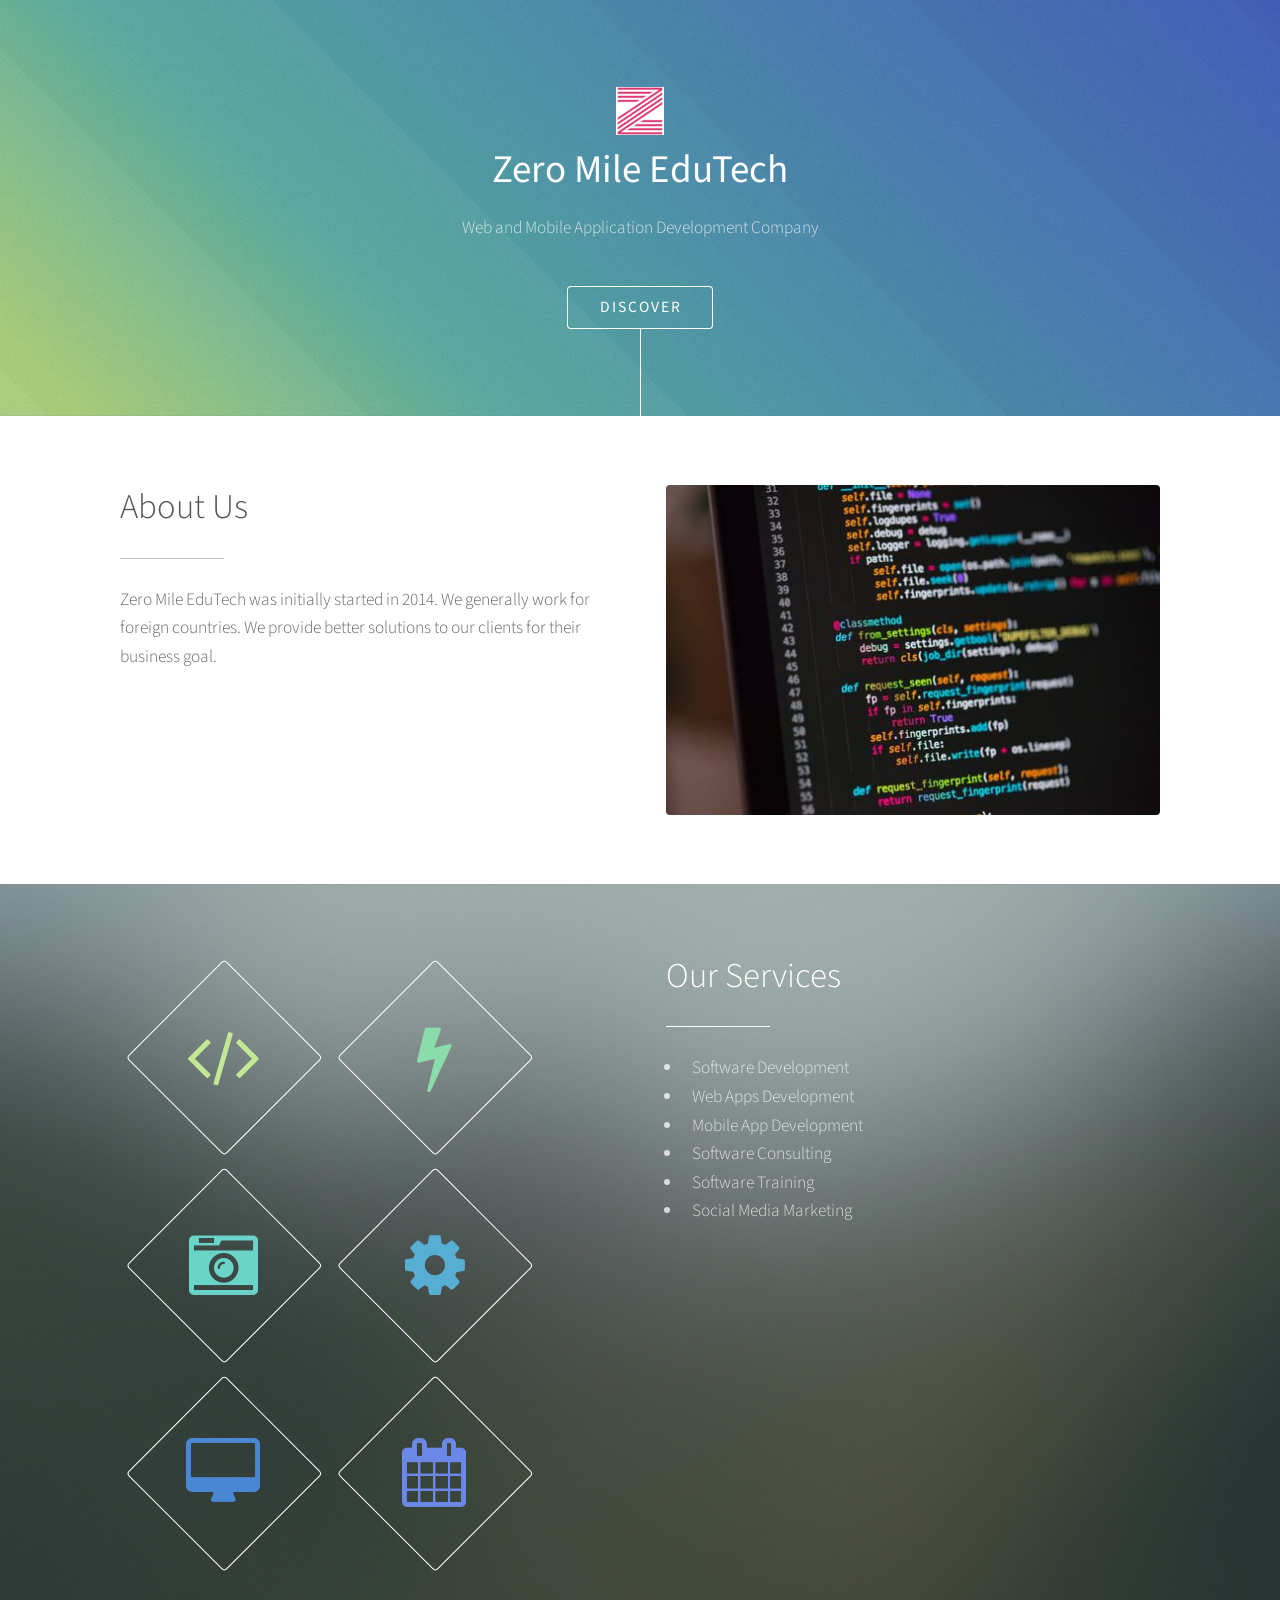
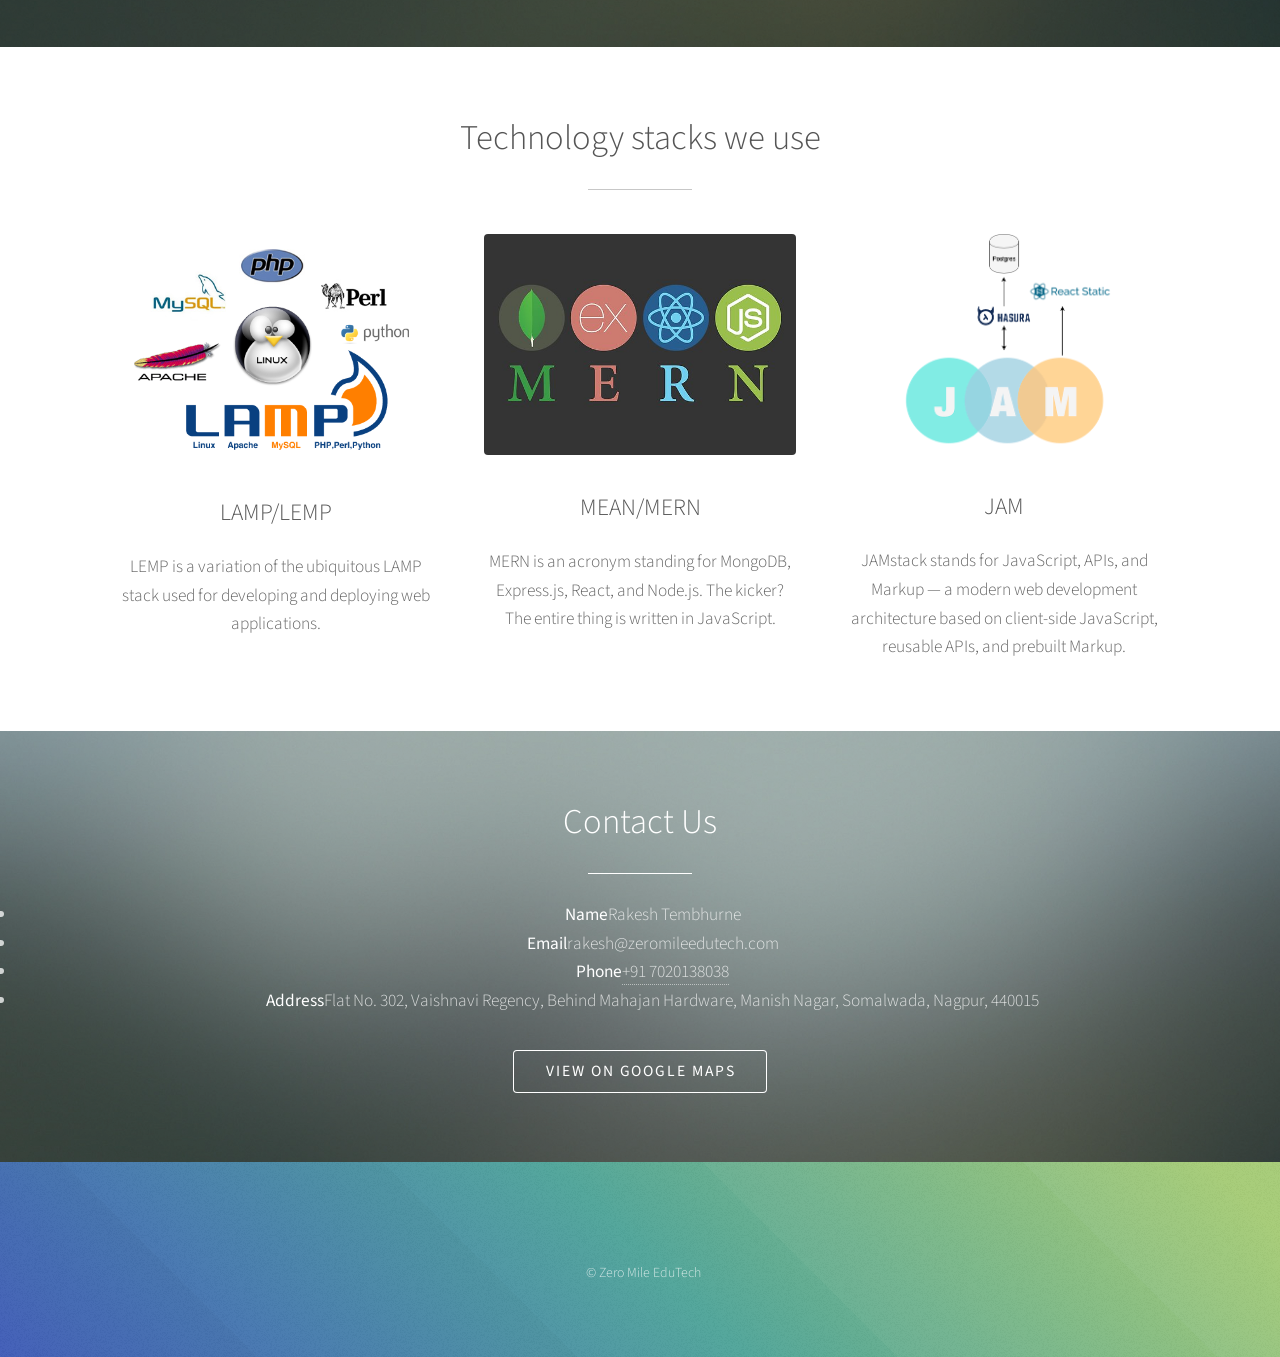
==== index.html @ caaaf2c7 "Convert to static site for zemet.org Remove Gatsby v2 toolchain (no longer builds on modern Node/Net" ====
<!DOCTYPE html>
<html lang="en">
<head>
    <meta charset="utf-8" />
    <meta http-equiv="x-ua-compatible" content="ie=edge" />
    <meta name="viewport" content="width=device-width, initial-scale=1, shrink-to-fit=no" />
    <title>Zero Mile EduTech</title>
    <meta name="description" content="Zero Mile EduTech — Web and Mobile Application Development Company. Software development, web apps, mobile apps, consulting, training and social media marketing." />
    <link rel="icon" type="image/png" href="/favicon.png" />
    <link rel="stylesheet" href="/assets/css/main.css" />
</head>
<body>
    <div class="body is-loading" id="page-root">

        <section id="header">
            <div class="inner">
                <span><img src="/assets/images/logo.png" alt="Zero Mile EduTech logo" /></span>
                <h1><strong>Zero Mile EduTech</strong></h1>
                <p>Web and Mobile Application Development Company</p>
                <ul class="actions">
                    <li><a href="#one" class="button scrolly">Discover</a></li>
                </ul>
            </div>
        </section>

        <section id="one" class="main style1">
            <div class="grid-wrapper">
                <div class="col-6">
                    <header class="major">
                        <h2>About Us</h2>
                    </header>
                    <p>Zero Mile EduTech was initially started in 2014. We generally work for foreign countries. We provide better solutions to our clients for their business goal.</p>
                </div>
                <div class="col-6">
                    <span class="image fit"><img src="/assets/images/about-us.jpg" alt="About Zero Mile EduTech" /></span>
                </div>
            </div>
        </section>

        <section id="two" class="main style2">
            <div class="grid-wrapper">
                <div class="col-6">
                    <ul class="major-icons">
                        <li><span class="icon style1 major fa-code"></span></li>
                        <li><span class="icon style2 major fa-bolt"></span></li>
                        <li><span class="icon style3 major fa-camera-retro"></span></li>
                        <li><span class="icon style4 major fa-cog"></span></li>
                        <li><span class="icon style5 major fa-desktop"></span></li>
                        <li><span class="icon style6 major fa-calendar"></span></li>
                    </ul>
                </div>
                <div class="col-6">
                    <header class="major">
                        <h2>Our Services</h2>
                    </header>
                    <ul>
                        <li>Software Development</li>
                        <li>Web Apps Development</li>
                        <li>Mobile App Development</li>
                        <li>Software Consulting</li>
                        <li>Software Training</li>
                        <li>Social Media Marketing</li>
                    </ul>
                </div>
            </div>
        </section>

        <section id="three" class="main style1 special">
            <div class="grid-wrapper">
                <div class="col-12">
                    <header class="major">
                        <h2>Technology stacks we use</h2>
                    </header>
                    <p></p>
                </div>

                <div class="col-4">
                    <span class="image fit"><img src="/assets/images/lamp_stack.png" alt="LAMP/LEMP stack" /></span>
                    <h3>LAMP/LEMP</h3>
                    <p>LEMP is a variation of the ubiquitous LAMP stack used for developing and deploying web applications.</p>
                </div>
                <div class="col-4">
                    <span class="image fit"><img src="/assets/images/mern_stack.png" alt="MEAN/MERN stack" /></span>
                    <h3>MEAN/MERN</h3>
                    <p>MERN is an acronym standing for MongoDB, Express.js, React, and Node.js. The kicker? The entire thing is written in JavaScript.</p>
                </div>
                <div class="col-4">
                    <span class="image fit"><img src="/assets/images/jamstack.png" alt="JAMstack" /></span>
                    <h3>JAM</h3>
                    <p>JAMstack stands for JavaScript, APIs, and Markup — a modern web development architecture based on client-side JavaScript, reusable APIs, and prebuilt Markup.</p>
                </div>

            </div>
        </section>

        <section id="four" class="main style2 special">
            <div class="container">
                <header class="major">
                    <h2>Contact Us</h2>
                </header>
                <ul class="contact-details">
                    <li><strong>Name</strong><span>Rakesh Tembhurne</span></li>
                    <li><strong>Email</strong><span>rakesh@zeromileedutech.com</span></li>
                    <li><strong>Phone</strong><span><a href="tel:+917020138038">+91 7020138038</a></span></li>
                    <li><strong>Address</strong><span>Flat No. 302, Vaishnavi Regency, Behind Mahajan Hardware, Manish Nagar, Somalwada, Nagpur, 440015</span></li>
                </ul>
                <ul class="actions">
                    <li><a class="button" href="https://www.google.com/maps/search/?api=1&amp;query=Vaishnavi+Regency+Manish+Nagar+Somalwada+Nagpur+440015" target="_blank" rel="noopener">View on Google Maps</a></li>
                </ul>
            </div>
        </section>

        <section id="footer">
            <ul class="copyright">
                <li>&copy; Zero Mile EduTech</li>
            </ul>
        </section>

    </div>
    <script>
        // Replicates the old site's behaviour: enable transitions shortly after load.
        window.addEventListener('load', function () {
            setTimeout(function () {
                document.getElementById('page-root').classList.remove('is-loading');
            }, 100);
        });
        // Smooth scroll for in-page anchors (e.g. the "Discover" button).
        document.querySelectorAll('a[href^="#"]').forEach(function (anchor) {
            anchor.addEventListener('click', function (e) {
                var target = document.querySelector(this.getAttribute('href'));
                if (target) {
                    e.preventDefault();
                    target.scrollIntoView({ behavior: 'smooth' });
                }
            });
        });
    </script>
</body>
</html>
---- assets/css/main.css ----
﻿@import"../css/font-awesome.min.css";@import"https://fonts.googleapis.com/css?family=Source+Sans+Pro:300,300italic,400,400italic";@media screen and (min-width: 981px){.grid-wrapper{display:grid;grid-gap:0 2.25em;grid-template-columns:repeat(12, 1fr);margin:0 auto;width:90%}.col-1{grid-column:span 1}.col-2{grid-column:span 2}.col-3{grid-column:span 3}.col-4{grid-column:span 4}.col-5{grid-column:span 5}.col-6{grid-column:span 6}.col-7{grid-column:span 7}.col-8{grid-column:span 8}.col-9{grid-column:span 9}.col-10{grid-column:span 10}.col-11{grid-column:span 11}.col-12{grid-column:span 12}}@media screen and (min-width: 1141px){.grid-wrapper{grid-gap:0 3em;width:60em}}html,body,div,span,applet,object,iframe,h1,h2,h3,h4,h5,h6,p,blockquote,pre,a,abbr,acronym,address,big,cite,code,del,dfn,em,img,ins,kbd,q,s,samp,small,strike,strong,sub,sup,tt,var,b,u,i,center,dl,dt,dd,ol,ul,li,fieldset,form,label,legend,table,caption,tbody,tfoot,thead,tr,th,td,article,aside,canvas,details,embed,figure,figcaption,footer,header,hgroup,menu,nav,output,ruby,section,summary,time,mark,audio,video{margin:0;padding:0;border:0;font-size:100%;font:inherit;vertical-align:baseline}article,aside,details,figcaption,figure,footer,header,hgroup,menu,nav,section{display:block}body{line-height:1}ol,ul{list-style:none}blockquote,q{quotes:none}blockquote:before,blockquote:after,q:before,q:after{content:"";content:none}table{border-collapse:collapse;border-spacing:0}body{-webkit-text-size-adjust:none}*,*:before,*:after{-moz-box-sizing:border-box;-webkit-box-sizing:border-box;box-sizing:border-box}body{background:#fff}body .body.is-loading *,body .body.is-loading *:before,body .body.is-loading *:after{-moz-animation:none !important;-webkit-animation:none !important;-ms-animation:none !important;animation:none !important;-moz-transition:none !important;-webkit-transition:none !important;-ms-transition:none !important;transition:none !important}body,input,select,textarea{color:#666;font-family:"Source Sans Pro",Helvetica,sans-serif;font-size:16pt;font-weight:300;line-height:1.65em}a{-moz-transition:color 0.2s ease-in-out, border-color 0.2s ease-in-out;-webkit-transition:color 0.2s ease-in-out, border-color 0.2s ease-in-out;-ms-transition:color 0.2s ease-in-out, border-color 0.2s ease-in-out;transition:color 0.2s ease-in-out, border-color 0.2s ease-in-out;border-bottom:dotted 1px #666;color:inherit;text-decoration:none}a:hover{border-bottom-color:rgba(0,0,0,0) !important;color:#6bd4c8}strong,b{color:#555;font-weight:400}em,i{font-style:italic}p{margin:0 0 2em 0}h1,h2,h3,h4,h5,h6{color:#555;line-height:1em;margin:0 0 1em 0}h1 a,h2 a,h3 a,h4 a,h5 a,h6 a{color:inherit;text-decoration:none}h1{font-size:2.25em;line-height:1.35em}h2{font-size:2em;line-height:1.35em}h3{font-size:1.35em;line-height:1.5em}h4{font-size:1.25em;line-height:1.5em}h5{font-size:.9em;line-height:1.5em}h6{font-size:.7em;line-height:1.5em}sub{font-size:.8em;position:relative;top:.5em}sup{font-size:.8em;position:relative;top:-0.5em}hr{border:0;border-bottom:solid 1px rgba(144,144,144,.5);margin:2em 0}hr.major{margin:3em 0}blockquote{border-left:solid 4px rgba(144,144,144,.5);font-style:italic;margin:0 0 2em 0;padding:.5em 0 .5em 2em}code{background:rgba(144,144,144,.075);border-radius:4px;border:solid 1px rgba(144,144,144,.5);font-family:"Courier New",monospace;font-size:.9em;margin:0 .25em;padding:.25em .65em}pre{-webkit-overflow-scrolling:touch;font-family:"Courier New",monospace;font-size:.9em;margin:0 0 2em 0}pre code{display:block;line-height:1.75em;padding:1em 1.5em;overflow-x:auto}.align-left{text-align:left}.align-center{text-align:center}.align-right{text-align:right}section.special,article.special{text-align:center}header p{color:#999;margin:0 0 1.5em 0;position:relative}header h2+p{font-size:1.25em;line-height:1.5em;margin-top:-1em}header h3+p{font-size:1.1em;line-height:1.5em;margin-top:-0.8em}header h4+p,header h5+p,header h6+p{font-size:.9em;line-height:1.5em;margin-top:-0.6em}header.major{margin:0 0 1em 0}header.major:after{background:rgba(144,144,144,.5);content:"";display:inline-block;height:1px;margin-top:1.5em;width:6em}header.major h2,header.major h3,header.major h4,header.major h5,header.major h6{margin:0}header.major p{margin:.7em 0 0 0}header.special{text-align:center}form{margin:0 0 2em 0}label{color:#555;display:block;font-size:.9em;font-weight:400;margin:0 0 1em 0}input[type=text],input[type=password],input[type=email],select,textarea{-moz-appearance:none;-webkit-appearance:none;-ms-appearance:none;appearance:none;background:rgba(144,144,144,.075);border-radius:4px;border:none;border:solid 1px rgba(144,144,144,.5);color:inherit;display:block;outline:0;padding:0 1em;text-decoration:none;width:100%}input[type=text]:invalid,input[type=password]:invalid,input[type=email]:invalid,select:invalid,textarea:invalid{box-shadow:none}input[type=text]:focus,input[type=password]:focus,input[type=email]:focus,select:focus,textarea:focus{border-color:#6bd4c8}.select-wrapper{text-decoration:none}.select-wrapper:before{-moz-osx-font-smoothing:grayscale;-webkit-font-smoothing:antialiased;font-family:FontAwesome;font-style:normal;font-weight:normal;text-transform:none !important}.select-wrapper{display:block;position:relative}.select-wrapper:before{color:rgba(144,144,144,.5);content:"";display:block;height:2.75em;line-height:2.75em;pointer-events:none;position:absolute;right:0;text-align:center;top:0;width:2.75em}.select-wrapper select::-ms-expand{display:none}input[type=text],input[type=password],input[type=email],select{height:2.75em}textarea{padding:.75em 1em}input[type=checkbox],input[type=radio]{-moz-appearance:none;-webkit-appearance:none;-ms-appearance:none;appearance:none;display:block;float:left;margin-right:-2em;opacity:0;width:1em;z-index:-1}input[type=checkbox]+label,input[type=radio]+label{text-decoration:none}input[type=checkbox]+label:before,input[type=radio]+label:before{-moz-osx-font-smoothing:grayscale;-webkit-font-smoothing:antialiased;font-family:FontAwesome;font-style:normal;font-weight:normal;text-transform:none !important}input[type=checkbox]+label,input[type=radio]+label{color:#666;cursor:pointer;display:inline-block;font-size:1em;font-weight:300;padding-left:2.4em;padding-right:.75em;position:relative}input[type=checkbox]+label:before,input[type=radio]+label:before{background:rgba(144,144,144,.075);border-radius:4px;border:solid 1px rgba(144,144,144,.5);content:"";display:inline-block;height:1.65em;left:0;line-height:1.58125em;position:absolute;text-align:center;top:0;width:1.65em}input[type=checkbox]:checked+label:before,input[type=radio]:checked+label:before{background:#666;border-color:#666;color:#fff;content:""}input[type=checkbox]:focus+label:before,input[type=radio]:focus+label:before{border-color:#6bd4c8}input[type=checkbox]+label:before{border-radius:4px}input[type=radio]+label:before{border-radius:100%}::-webkit-input-placeholder{color:#999 !important;opacity:1}:-moz-placeholder{color:#999 !important;opacity:1}::-moz-placeholder{color:#999 !important;opacity:1}:-ms-input-placeholder{color:#999 !important;opacity:1}.formerize-placeholder{color:#999 !important;opacity:1}.box{border-radius:4px;border:solid 1px rgba(144,144,144,.5);margin-bottom:2em;padding:1.5em}.box>:last-child,.box>:last-child>:last-child,.box>:last-child>:last-child>:last-child{margin-bottom:0}.box.alt{border:0;border-radius:0;padding:0}.icon{text-decoration:none}.icon:before{-moz-osx-font-smoothing:grayscale;-webkit-font-smoothing:antialiased;font-family:FontAwesome;font-style:normal;font-weight:normal;text-transform:none !important}.icon{border-bottom:none;position:relative}.icon>.label{display:none}.icon.style1:before{color:#c3e895}.icon.style2:before{color:#8addaa}.icon.style3:before{color:#6bd4c8}.icon.style4:before{color:#57aed3}.icon.style5:before{color:#4a87d3}.icon.style6:before{color:#6b88e6}.icon.major{text-decoration:none}.icon.major:before{-moz-osx-font-smoothing:grayscale;-webkit-font-smoothing:antialiased;font-family:FontAwesome;font-style:normal;font-weight:normal;text-transform:none !important}.icon.major{color:#555;cursor:default;display:inline-block;margin:0 0 1.5em 0}.icon.major:before{font-size:4em;line-height:1em}.image{border-radius:4px;border:0;display:inline-block;position:relative}.image img{border-radius:4px;display:block}.image.left{float:left;padding:0 1.5em 1em 0;top:.25em}.image.right{float:right;padding:0 0 1em 1.5em;top:.25em}.image.left,.image.right{max-width:40%}.image.left img,.image.right img{width:100%}.image.fit{display:block;margin:0 0 2em 0;width:100%}.image.fit img{width:100%}ol{list-style:decimal;margin:0 0 2em 0;padding-left:1.25em}ol li{padding-left:.25em}ul{list-style:disc;margin:0 0 2em 0;padding-left:1em}ul li{padding-left:.5em}ul.alt{list-style:none;padding-left:0}ul.alt li{border-top:solid 1px rgba(144,144,144,.5);padding:.5em 0}ul.alt li:first-child{border-top:0;padding-top:0}ul.icons{cursor:default;list-style:none;padding-left:0}ul.icons li{display:inline-block;padding:0 1.25em 0 0}ul.icons li:last-child{padding-right:0}ul.icons li .icon:before{font-size:1.5em}ul.major-icons{list-style:none;padding-left:0}ul.major-icons li{display:inline-block;padding:2.5em;text-align:center}ul.major-icons li .icon{-moz-transform:rotate(45deg);-webkit-transform:rotate(45deg);-ms-transform:rotate(45deg);transform:rotate(45deg);border-radius:4px;border:solid 1px rgba(144,144,144,.5);display:inline-block;height:8em;line-height:8em;margin:0;text-align:center;width:8em}ul.major-icons li .icon:before{-moz-transform:rotate(-45deg);-webkit-transform:rotate(-45deg);-ms-transform:rotate(-45deg);transform:rotate(-45deg);display:inline-block;line-height:inherit}ul.actions{cursor:default;list-style:none;padding-left:0}ul.actions li{display:inline-block;padding:0 1em 0 0;vertical-align:middle}ul.actions li:last-child{padding-right:0}ul.actions.small li{padding:0 .5em 0 0}ul.actions.vertical li{display:block;padding:1em 0 0 0}ul.actions.vertical li:first-child{padding-top:0}ul.actions.vertical li>*{margin-bottom:0}ul.actions.vertical.small li{padding:.5em 0 0 0}ul.actions.vertical.small li:first-child{padding-top:0}ul.actions.uniform li>*{min-width:12em}ul.actions.fit{display:table;margin-left:-1em;padding:0;table-layout:fixed;width:calc(100% + 1em)}ul.actions.fit li{display:table-cell;padding:0 0 0 1em}ul.actions.fit li>*{margin-bottom:0}ul.actions.fit.small{margin-left:-0.5em;width:calc(100% + 0.5em)}ul.actions.fit.small li{padding:0 0 0 .5em}dl{margin:0 0 2em 0}.table-wrapper{-webkit-overflow-scrolling:touch;overflow-x:auto}table{margin:0 0 2em 0;width:100%}table tbody tr{border-left:0;border-right:0}table tbody tr:nth-child(2n+1){background-color:rgba(144,144,144,.075)}table td{padding:.75em .75em}table th{color:#555;font-size:.9em;font-weight:400;padding:0 .75em .75em .75em;text-align:left}table thead{border-bottom:solid 1px rgba(144,144,144,.5)}table tfoot{border-top:solid 1px rgba(144,144,144,.5)}table.alt{border-collapse:separate}table.alt tbody tr td{border:solid 1px rgba(144,144,144,.5);border-left-width:0;border-top-width:0}table.alt tbody tr td:first-child{border-left-width:1px}table.alt tbody tr:first-child td{border-top-width:1px}table.alt thead{border-bottom:0}table.alt tfoot{border-top:0}input[type=submit],input[type=reset],input[type=button],button,.button{-moz-appearance:none;-webkit-appearance:none;-ms-appearance:none;appearance:none;-moz-transition:background-color 0.2s ease-in-out, color 0.2s ease-in-out;-webkit-transition:background-color 0.2s ease-in-out, color 0.2s ease-in-out;-ms-transition:background-color 0.2s ease-in-out, color 0.2s ease-in-out;transition:background-color 0.2s ease-in-out, color 0.2s ease-in-out;background-color:rgba(0,0,0,0);border-radius:4px;border:0;box-shadow:inset 0 0 0 1px rgba(144,144,144,.5);color:#555 !important;cursor:pointer;display:inline-block;font-size:.9em;font-weight:400;height:2.75em;letter-spacing:.125em;line-height:2.75em;padding:0 2em;text-align:center;text-decoration:none;text-indent:.125em;text-transform:uppercase;white-space:nowrap}input[type=submit]:hover,input[type=reset]:hover,input[type=button]:hover,button:hover,.button:hover{background-color:rgba(144,144,144,.075)}input[type=submit]:active,input[type=reset]:active,input[type=button]:active,button:active,.button:active{background-color:rgba(144,144,144,.2)}input[type=submit].icon,input[type=reset].icon,input[type=button].icon,button.icon,.button.icon{padding-left:1.35em}input[type=submit].icon:before,input[type=reset].icon:before,input[type=button].icon:before,button.icon:before,.button.icon:before{margin-right:.5em}input[type=submit].fit,input[type=reset].fit,input[type=button].fit,button.fit,.button.fit{display:block;margin:0 0 1em 0;width:100%}input[type=submit].small,input[type=reset].small,input[type=button].small,button.small,.button.small{font-size:.7em}input[type=submit].big,input[type=reset].big,input[type=button].big,button.big,.button.big{font-size:1.25em}input[type=submit].special,input[type=reset].special,input[type=button].special,button.special,.button.special{background-color:#555;box-shadow:none !important;color:#fff !important}input[type=submit].special:hover,input[type=reset].special:hover,input[type=button].special:hover,button.special:hover,.button.special:hover{background-color:hsl(0,0%,38.3333333333%)}input[type=submit].special:active,input[type=reset].special:active,input[type=button].special:active,button.special:active,.button.special:active{background-color:hsl(0,0%,28.3333333333%)}input[type=submit].disabled,input[type=submit]:disabled,input[type=reset].disabled,input[type=reset]:disabled,input[type=button].disabled,input[type=button]:disabled,button.disabled,button:disabled,.button.disabled,.button:disabled{cursor:default;opacity:.25}.main{padding:6em 0 4em 0}.main.style1{background:#fff}.main.style2{background-color:#333;color:rgba(255,255,255,.75)}.main.style2 a{border-bottom-color:rgba(255,255,255,.5)}.main.style2 a:hover{color:#fff}.main.style2 h1,.main.style2 h2,.main.style2 h3,.main.style2 h4,.main.style2 h5,.main.style2 h6,.main.style2 strong,.main.style2 b{color:#fff}.main.style2 header p{color:#fff}.main.style2 header.major:after{background:#fff}.main.style2 input[type=submit],.main.style2 input[type=reset],.main.style2 input[type=button],.main.style2 button,.main.style2 .button{box-shadow:inset 0 0 0 1px #fff;color:#fff !important}.main.style2 input[type=submit]:hover,.main.style2 input[type=reset]:hover,.main.style2 input[type=button]:hover,.main.style2 button:hover,.main.style2 .button:hover{background-color:rgba(255,255,255,.125)}.main.style2 input[type=submit]:active,.main.style2 input[type=reset]:active,.main.style2 input[type=button]:active,.main.style2 button:active,.main.style2 .button:active{background-color:rgba(255,255,255,.25)}.main.style2 input[type=submit].special,.main.style2 input[type=reset].special,.main.style2 input[type=button].special,.main.style2 button.special,.main.style2 .button.special{background-color:#fff;box-shadow:inset 0 0 0 1px #fff !important;color:#333 !important}.main.style2 input[type=submit].special:hover,.main.style2 input[type=reset].special:hover,.main.style2 input[type=button].special:hover,.main.style2 button.special:hover,.main.style2 .button.special:hover{background-color:rgba(255,255,255,.125) !important;color:#fff !important}.main.style2 input[type=submit].special:active,.main.style2 input[type=reset].special:active,.main.style2 input[type=button].special:active,.main.style2 button.special:active,.main.style2 .button.special:active{background-color:rgba(255,255,255,.25) !important}.main.style2 ul.major-icons li .icon{border-color:#fff}.main.style2 .icon.major{color:#fff}.main.style2{background-attachment:fixed,fixed;background-image:url("../images/overlay1.png"),url("../images/header.jpg");background-size:auto,cover}#header{padding:9em 0 9em 0;background-color:#4686a0;color:rgba(255,255,255,.75)}#header a{border-bottom-color:rgba(255,255,255,.5)}#header a:hover{color:#fff}#header h1,#header h2,#header h3,#header h4,#header h5,#header h6,#header strong,#header b{color:#fff}#header header p{color:#fff}#header header.major:after{background:#fff}#header input[type=submit],#header input[type=reset],#header input[type=button],#header button,#header .button{box-shadow:inset 0 0 0 1px #fff;color:#fff !important}#header input[type=submit]:hover,#header input[type=reset]:hover,#header input[type=button]:hover,#header button:hover,#header .button:hover{background-color:rgba(255,255,255,.125)}#header input[type=submit]:active,#header input[type=reset]:active,#header input[type=button]:active,#header button:active,#header .button:active{background-color:rgba(255,255,255,.25)}#header input[type=submit].special,#header input[type=reset].special,#header input[type=button].special,#header button.special,#header .button.special{background-color:#fff;box-shadow:inset 0 0 0 1px #fff !important;color:#4686a0 !important}#header input[type=submit].special:hover,#header input[type=reset].special:hover,#header input[type=button].special:hover,#header button.special:hover,#header .button.special:hover{background-color:rgba(255,255,255,.125) !important;color:#fff !important}#header input[type=submit].special:active,#header input[type=reset].special:active,#header input[type=button].special:active,#header button.special:active,#header .button.special:active{background-color:rgba(255,255,255,.25) !important}#header ul.major-icons li .icon{border-color:#fff}#header .icon.major{color:#fff}#header{background-attachment:fixed,fixed,fixed;background-image:url("../images/overlay2.png"),url("../images/overlay3.svg"),linear-gradient(45deg, rgb(61.6432515287%, 77.5727314181%, 41.8390332877%) 5%, rgb(30.9193101324%, 64.1787290833%, 60.3776526317%) 30%, rgb(26.0803581548%, 37.868067477%, 76.0765045903%));background-position:top left,center center,center center;background-size:auto,cover,cover;overflow:hidden;position:relative;text-align:center}#header h1{margin:0}#header p{margin:1em 0 0 0}#header .actions{margin:2.5em 0 0 0;position:relative}#header .actions:after{background:#fff;content:"";height:100vh;left:50%;position:absolute;top:100%;width:1px}#header .inner{-moz-transition:-moz-transform 1.5s ease, opacity 2s ease;-webkit-transition:-webkit-transform 1.5s ease, opacity 2s ease;-ms-transition:-ms-transform 1.5s ease, opacity 2s ease;transition:transform 1.5s ease, opacity 2s ease;-moz-transition-delay:0.25s;-webkit-transition-delay:0.25s;-ms-transition-delay:0.25s;transition-delay:0.25s;-moz-transform:scale(1);-webkit-transform:scale(1);-ms-transform:scale(1);transform:scale(1);opacity:1;position:relative;z-index:1}#header .inner .actions{-moz-transition:-moz-transform 1.25s ease;-webkit-transition:-webkit-transform 1.25s ease;-ms-transition:-ms-transform 1.25s ease;transition:transform 1.25s ease;-moz-transition-delay:1s;-webkit-transition-delay:1s;-ms-transition-delay:1s;transition-delay:1s;-moz-transform:translateY(0);-webkit-transform:translateY(0);-ms-transform:translateY(0);transform:translateY(0);opacity:1}#header:after{-moz-transition:opacity 1s ease;-webkit-transition:opacity 1s ease;-ms-transition:opacity 1s ease;transition:opacity 1s ease;background-image:linear-gradient(45deg, rgb(30.9193101324%, 64.1787290833%, 60.3776526317%), rgb(26.0803581548%, 37.868067477%, 76.0765045903%));content:"";height:100%;left:0;opacity:0;position:absolute;top:0;width:100%}.body.is-loading #header .inner{-moz-transform:scale(1.05);-webkit-transform:scale(1.05);-ms-transform:scale(1.05);transform:scale(1.05);opacity:0}.body.is-loading #header .inner .actions{-moz-transform:translateY(30em);-webkit-transform:translateY(30em);-ms-transform:translateY(30em);transform:translateY(30em);opacity:0}.body.is-loading #header:after{opacity:1}#footer{padding:6em 0 6em 0;background-color:#4686a0;color:rgba(255,255,255,.75)}#footer a{border-bottom-color:rgba(255,255,255,.5)}#footer a:hover{color:#fff}#footer h1,#footer h2,#footer h3,#footer h4,#footer h5,#footer h6,#footer strong,#footer b{color:#fff}#footer header p{color:#fff}#footer header.major:after{background:#fff}#footer input[type=submit],#footer input[type=reset],#footer input[type=button],#footer button,#footer .button{box-shadow:inset 0 0 0 1px #fff;color:#fff !important}#footer input[type=submit]:hover,#footer input[type=reset]:hover,#footer input[type=button]:hover,#footer button:hover,#footer .button:hover{background-color:rgba(255,255,255,.125)}#footer input[type=submit]:active,#footer input[type=reset]:active,#footer input[type=button]:active,#footer button:active,#footer .button:active{background-color:rgba(255,255,255,.25)}#footer input[type=submit].special,#footer input[type=reset].special,#footer input[type=button].special,#footer button.special,#footer .button.special{background-color:#fff;box-shadow:inset 0 0 0 1px #fff !important;color:#4686a0 !important}#footer input[type=submit].special:hover,#footer input[type=reset].special:hover,#footer input[type=button].special:hover,#footer button.special:hover,#footer .button.special:hover{background-color:rgba(255,255,255,.125) !important;color:#fff !important}#footer input[type=submit].special:active,#footer input[type=reset].special:active,#footer input[type=button].special:active,#footer button.special:active,#footer .button.special:active{background-color:rgba(255,255,255,.25) !important}#footer ul.major-icons li .icon{border-color:#fff}#footer .icon.major{color:#fff}#footer{background-attachment:fixed,fixed,fixed;background-image:url("../images/overlay2.png"),url("../images/overlay4.svg"),linear-gradient(45deg, rgb(26.0803581548%, 37.868067477%, 76.0765045903%), rgb(30.9193101324%, 64.1787290833%, 60.3776526317%) 50%, rgb(61.6432515287%, 77.5727314181%, 41.8390332877%) 95%);background-position:top left,center center,center center;background-size:auto,cover,cover;text-align:center}#footer .icons{margin:0;list-style-type:none}#footer .copyright{font-size:.8em;margin:2em 0 0 0;padding:0}#footer .copyright li{border-left:solid 1px;display:inline-block;line-height:1em;margin-left:1em}#footer .copyright li:first-child{border-left:0;margin-left:0}.ul{list-style-type:none;padding-left:0em}.specialLi{margin-right:24em;margin-left:24em}@media screen and (max-width: 1680px){body,input,select,textarea{font-size:14pt}#header{padding:6em 0 6em 0}}@media screen and (max-width: 1280px){body,input,select,textarea{font-size:13pt}h1 br,h2 br,h3 br,h4 br,h5 br,h6 br{display:none}ul.major-icons li{padding:2em}ul.major-icons li .icon{height:8em;line-height:8em;width:8em}.main{padding:4em 0 2em 0}.main.style2{background-attachment:scroll}#header{padding:5em 0 5em 0;background-attachment:scroll}#header br{display:inline}#footer{padding:4em 0 4em 0;background-attachment:scroll}}@media screen and (max-width: 980px){ul.major-icons li{padding:2em}ul.major-icons li .icon{height:7em;line-height:7em;width:7em}.main{padding:5em 3em 3em 3em}#header{padding:8em 3em 8em 3em}#footer{padding:5em 3em 5em 3em}#one{text-align:center}#two{text-align:center}}@media screen and (max-width: 736px){body,input,select,textarea{font-size:12pt}h1{font-size:1.75em}h2{font-size:1.5em}h3{font-size:1.1em}h4{font-size:1em}ul.major-icons li{padding:1.5em}ul.major-icons li .icon{height:5em;line-height:5em;width:5em}ul.major-icons li .icon:before{font-size:42px}.icon.major{margin:0 0 1em 0}input[type=submit],input[type=reset],input[type=button],button,.button{height:3em;line-height:3em}.main{padding:3em 1.5em 1em 1.5em}#header{padding:4em 3em 4em 3em}#header .actions{margin:2em 0 0 0}#footer{padding:3em 1.5em 3em 1.5em}}@media screen and (max-width: 480px){ul.actions{margin:0 0 2em 0}ul.actions li{display:block;padding:1em 0 0 0;text-align:center;width:100%}ul.actions li:first-child{padding-top:0}ul.actions li>*{margin:0 !important;width:100%}ul.actions li>*.icon:before{margin-left:-2em}ul.actions.small li{padding:.5em 0 0 0}ul.actions.small li:first-child{padding-top:0}input[type=submit],input[type=reset],input[type=button],.button{padding:0}.main{padding:2em 1.5em .1em 1.5em}#header{padding:4em 2em 4em 2em}#header br{display:none}#footer{padding:2em 1.5em 2em 1.5em}#footer .copyright{margin:1.5em 0 0 0}#footer .copyright li{border:0;display:block;margin:1em 0 0 0;padding:0}#footer .copyright li:first-child{margin-top:0}}@media screen and (max-width: 360px){html,body{min-width:320px}.main{padding:2em 1em .1em 1em}#header{padding:3em 1em 3em 1em}#footer{padding:2em 1em 2em 1em}}
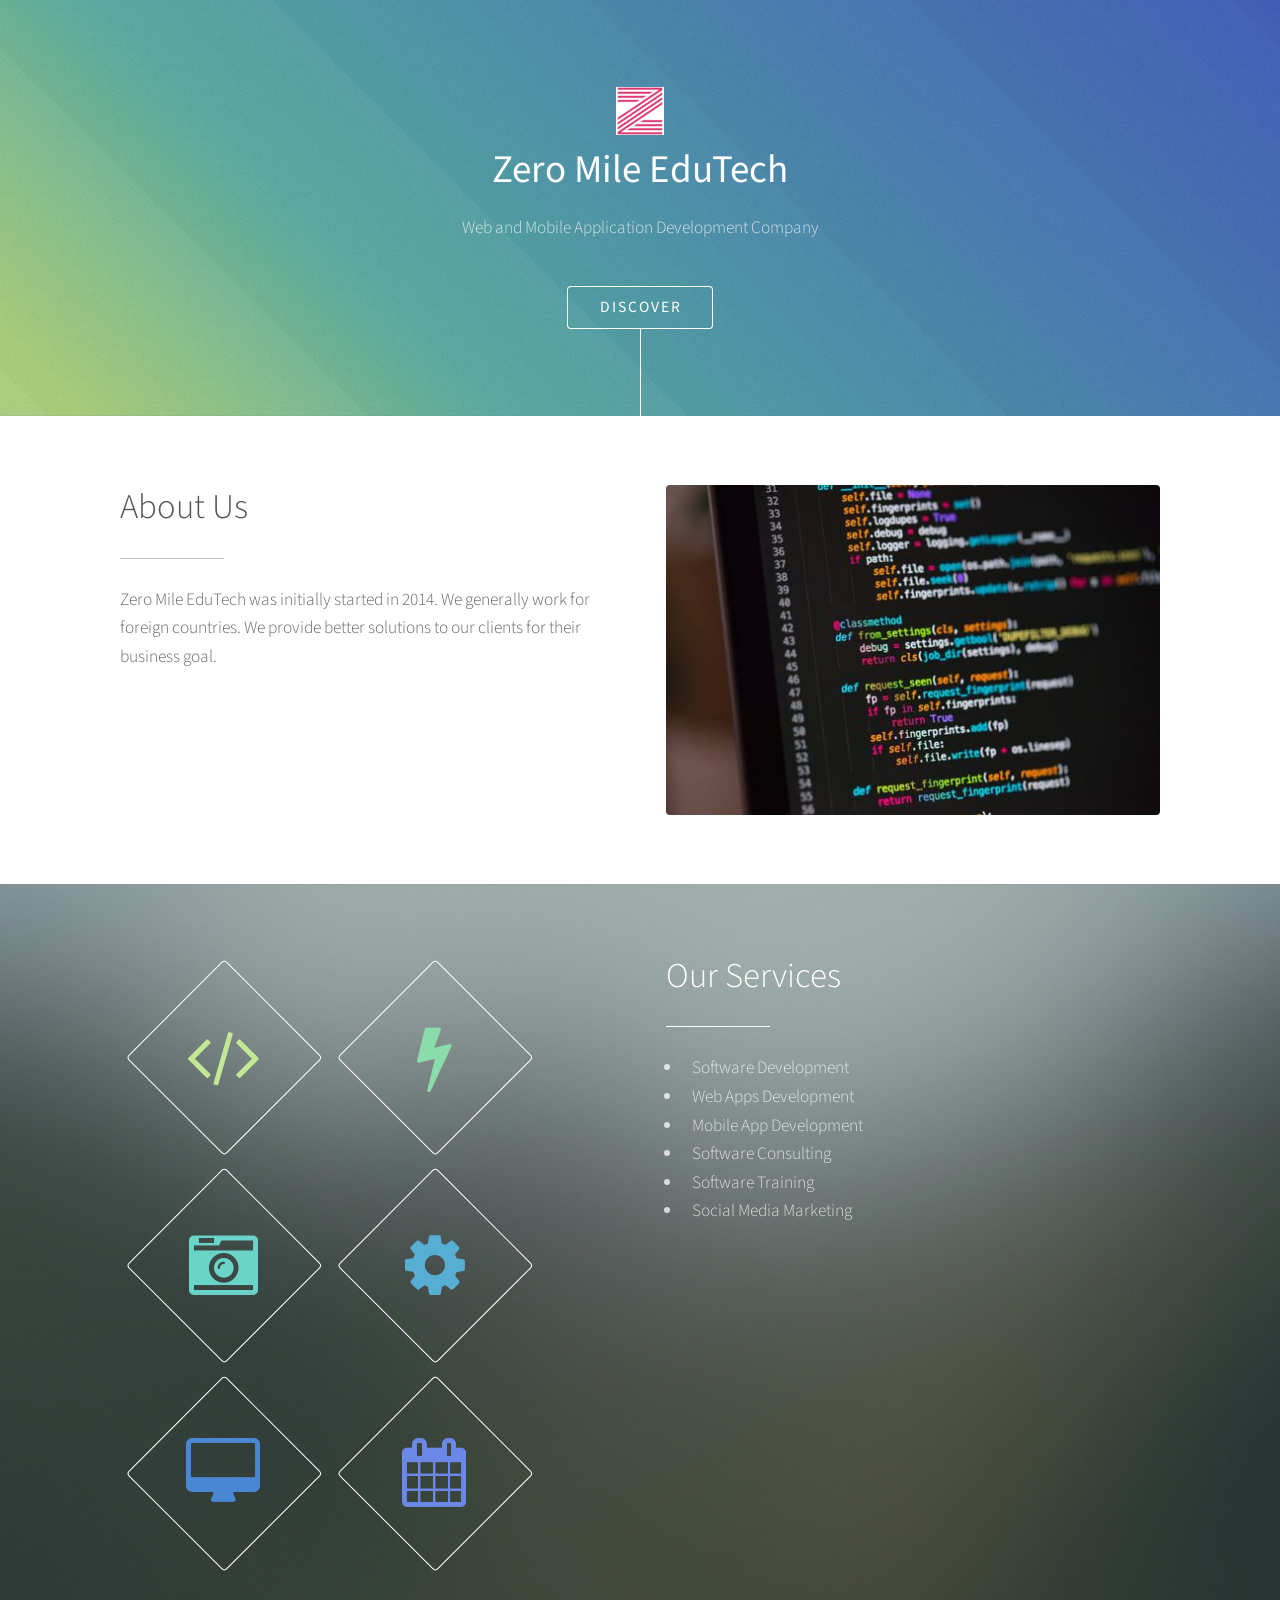
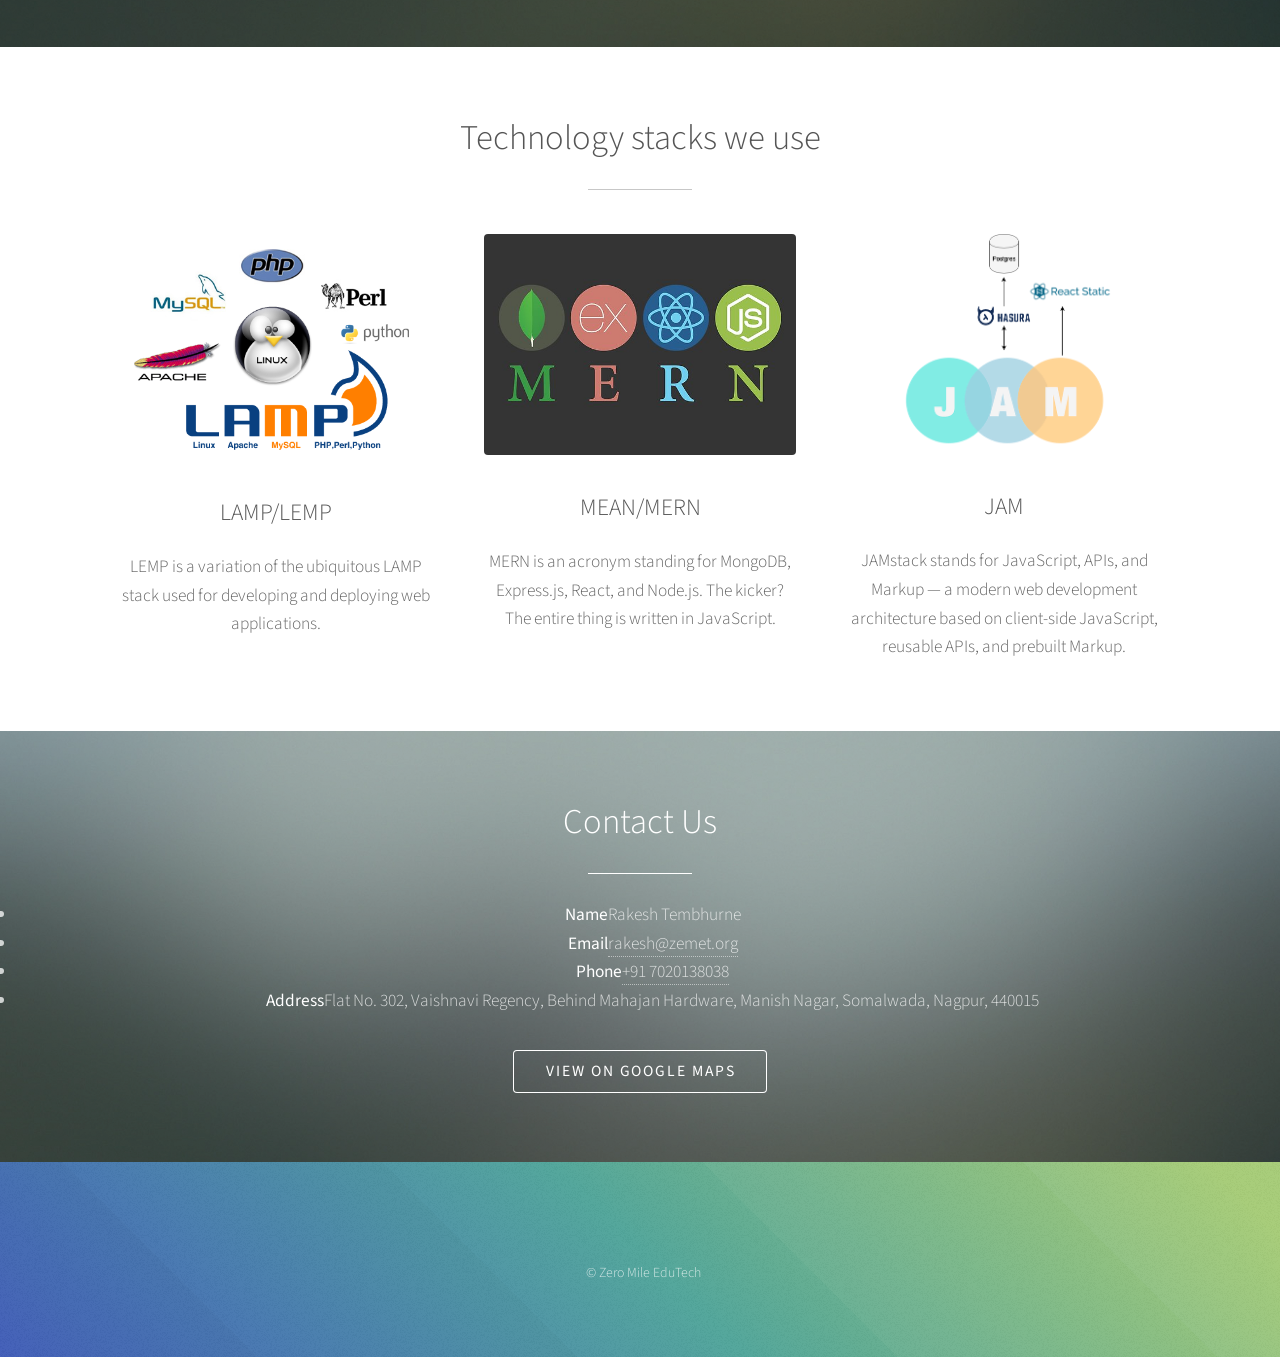
==== commit b6b5c72a: "Update contact email to rakesh@zemet.org" ====
--- a/index.html
+++ b/index.html
@@ -100,7 +100,7 @@
                 </header>
                 <ul class="contact-details">
                     <li><strong>Name</strong><span>Rakesh Tembhurne</span></li>
-                    <li><strong>Email</strong><span>rakesh@zeromileedutech.com</span></li>
+                    <li><strong>Email</strong><span><a href="mailto:rakesh@zemet.org">rakesh@zemet.org</a></span></li>
                     <li><strong>Phone</strong><span><a href="tel:+917020138038">+91 7020138038</a></span></li>
                     <li><strong>Address</strong><span>Flat No. 302, Vaishnavi Regency, Behind Mahajan Hardware, Manish Nagar, Somalwada, Nagpur, 440015</span></li>
                 </ul>
